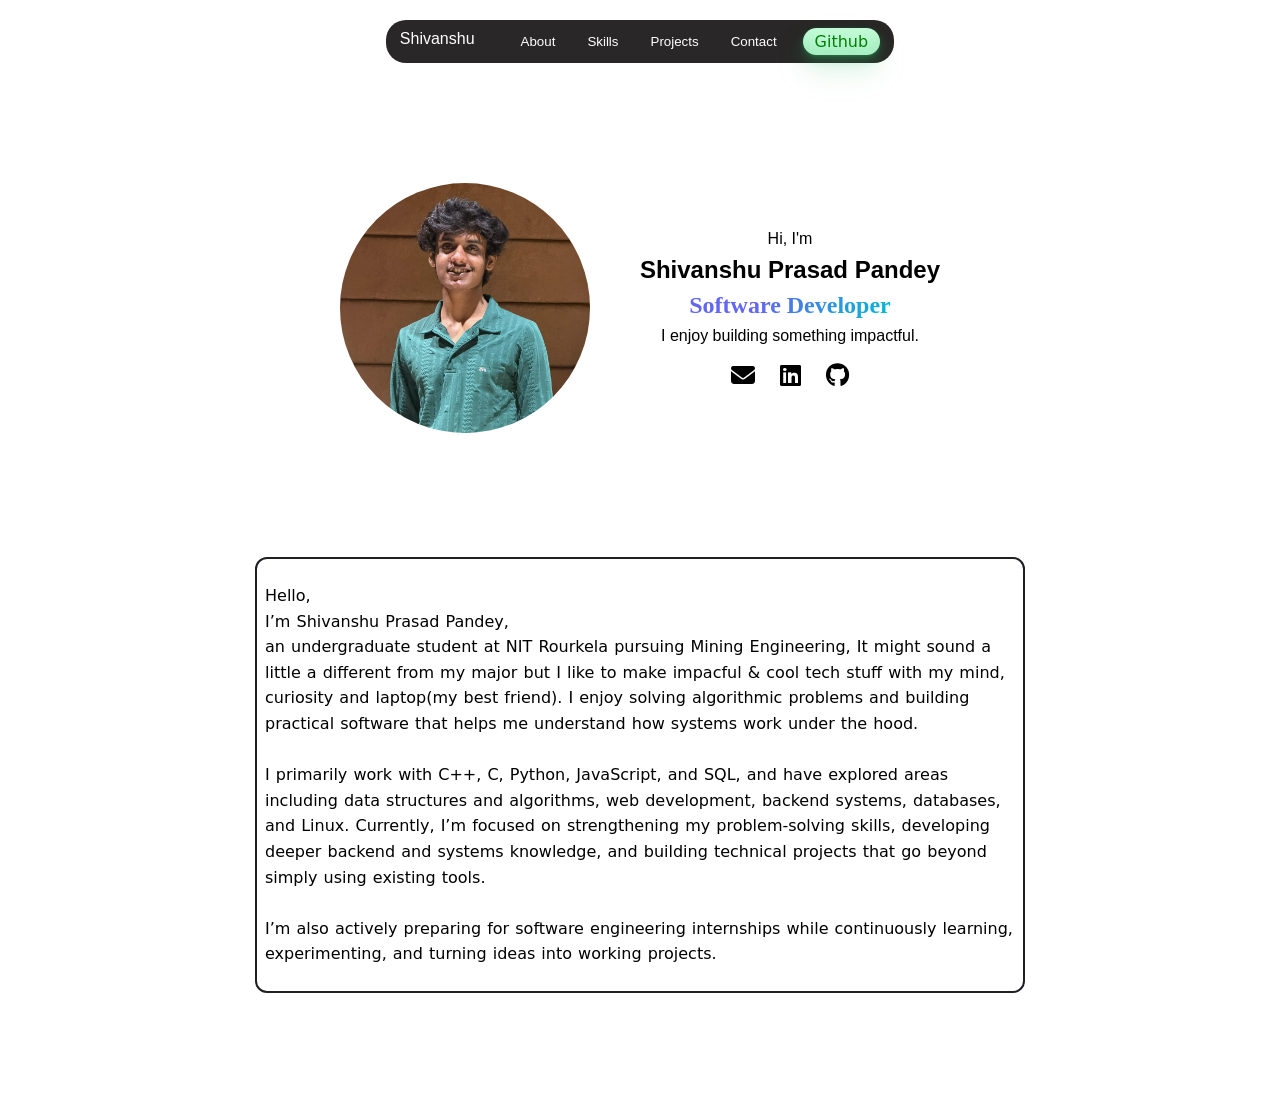
==== main.html @ 947d1b19 "I have reached to the skill section currently i started had started with the top navigation bar" ====
<!DOCTYPE html>
<html lang="en">
<head>
  <link rel="stylesheet" href="main.css">

  <link
    rel="stylesheet"
    href="https://cdnjs.cloudflare.com/ajax/libs/font-awesome/6.5.2/css/all.min.css"
  >

</head>
<body>
  <div class="Top-Home-Row">
    <span class="Top-Row-Name">Shivanshu</span>

    <button class="Top-Row-Button">About</button>

    <button class="Top-Row-Button">Skills</button>

    <button class="Top-Row-Button">Projects</button>

    <button class="Top-Row-Button">Contact</button>

    <a href="https://github.com/shivanshu-create" target="_blank" class="Top-Row-Button-Github">Github</a>
  </div>

  <section class="hero">
    <div class="hero-image">
      <img src="my_image.jpg" alt="My Image">
    </div>
    <div class="hero-info">
      <p class="hi-text">Hi, I'm</p>

      <h1 class="name-text">Shivanshu Prasad Pandey</h1>

      <h2 class="software-developer-text">Software Developer</h2>

      <p class="define-me">
        I enjoy building something impactful.
      </p>
      
      <div class="social-icons">
          <a href="mailto:shivanshup938@gmail.com" target="_blank">
              <i class="fa-solid fa-envelope"></i>
          </a>

          <a href="https://www.linkedin.com/in/shivanshu-prasad-pandey-24659133a/" target="_blank">
              <i class="fa-brands fa-linkedin"></i>
          </a>

          <a href="https://github.com/shivanshu-create" target="_blank">
              <i class="fa-brands fa-github"></i>
          </a>
      </div>

    </div>
  </section>

  <div class="about-box">
    <p class="about-text">
      Hello,<br>
      I’m Shivanshu Prasad Pandey,<br>
      an undergraduate student at NIT Rourkela pursuing Mining Engineering, It might sound a little a different from my major but I like to make impacful & cool tech stuff with my mind, curiosity and laptop(my best friend). I enjoy solving algorithmic problems and building practical software that helps me understand how systems work under the hood.<br><br>
      I primarily work with C++, C, Python, JavaScript, and SQL, and have explored areas including data structures and algorithms, web development, backend systems, databases, and Linux. Currently, I’m focused on strengthening my problem-solving skills, developing deeper backend and systems knowledge, and building technical projects that go beyond simply using existing tools.<br><br>
      I’m also actively preparing for software engineering internships while continuously learning, experimenting, and turning ideas into working projects.

    </p>
  </div>

  <script src="main.js"></script>  
</body>
</html>
---- main.css ----
/* Top Row Navigation Bar */

.Top-Home-Row {
  background-color: rgb(41, 39, 39);

  padding-left: 14px;
  padding-right: 14px;
  padding-top: 8px;
  padding-bottom:8px;

  display: flex;
  gap: 20px;

  
  border-radius: 20px;

  margin: 20px auto; /* keep the left right maring auto */
  width:fit-content; /* keep the size upto content only */
}

.Top-Row-Name {
  color: white;
  font-weight: 500;
  font-family: 'Lucida Sans', 'Lucida Sans Regular', 'Lucida Grande', 'Lucida Sans Unicode', Geneva, Verdana, sans-serif;
  margin-top: 2px;
  margin-right: 20px;
  transition: all 250ms;
}

.Top-Row-Name:hover {
  transform: scale(1.2);
  font-style: italic;
}

.Top-Row-Button {
  background-color: rgb(41, 39, 39);
  color: white;

  cursor: pointer;
  border: 0;
  transition: all 250ms;
}

.Top-Row-Button:hover {
  transform: scale(1.2) rotate(-25deg);
  background-color: white;
  color: black;
}

.Top-Row-Button-Github{
  background-color: #c2fbd7;
  border-radius: 50px;
  box-shadow: rgba(44, 187, 99, .2) 0 -25px 18px -14px inset,rgba(44, 187, 99, .15) 0 1px 2px,rgba(44, 187, 99, .15) 0 2px 4px,rgba(44, 187, 99, .15) 0 4px 8px,rgba(44, 187, 99, .15) 0 8px 16px,rgba(44, 187, 99, .15) 0 16px 32px;
  color: green;
  cursor: pointer;
  display: inline-block;
  font-family: CerebriSans-Regular,-apple-system,system-ui,Roboto,sans-serif;
  padding: 4px 12px;
  text-align: center;
  text-decoration: none;
  transition: all 250ms;
  border: 0;
  user-select: none;
  -webkit-user-select: none;
  touch-action: manipulation;
}

.Top-Row-Button-Github:hover {
  box-shadow: rgba(44,187,99,.35) 0 -25px 18px -14px inset,rgba(44,187,99,.25) 0 1px 2px,rgba(44,187,99,.25) 0 2px 4px,rgba(44,187,99,.25) 0 4px 8px,rgba(44,187,99,.25) 0 8px 16px,rgba(44,187,99,.25) 0 16px 32px;
  transform: scale(1.2) rotate(-25deg);
}

/*  -------- Hero-Section ----------- */

.hero {
  margin-top: 120px;

  display: flex;
  align-items: center;
  gap: 50px;
  justify-content: center;
}

.hero-image img {
  width: 250px;
  height: 250px;

  object-fit: cover;
  border-radius: 50%;
  padding: auto;

  transition: 
    transform 0.5s ease,
    filter 0.5s ease;
}

.hero-image img:hover, .hero-image img:focus-visible {
  filter: brightness(1.1);
}

@media (prefers-reduced-motion: no-preference) {
  .hero-image img:hover, .hero-image img:focus-visible {
    transform: scale(1.08) translateY(-12px);
  }
}


.hero-info h1,
.hero-info h2,
.hero-info p {
  margin: 0;
}

.hero-info {
  display: flex;
  flex-direction: column;
  align-items: center;
  text-align: center;
  gap: 8px;
}

.hi-text {
  font-family: "BPMF Hunninn", sans-serif;
}

.name-text {
  font-family: "BPMF Hunninn", sans-serif;
}

.software-developer-text {
    font-size: 24px;
    font-weight: 600;

    background: linear-gradient(117deg, #6366f1 3%, #6366f1 4%, #6366f1 35%, #06b6d4 95%);
    -webkit-background-clip: text;
    -webkit-text-fill-color: transparent;
}

.define-me {
  font-family: "Preahvihear", sans-serif;
}

.social-icons {
  display: flex;
  gap: 25px;
  margin-top: 10px;
}

.social-icons a {
  color: black;
  font-size: 24px;
  transition: 200ms;
}

.social-icons a:hover {
  transform: scale(1.25);
  color: #0077ff;
}

/* ------------about section --------------  */

.about-box {
  border: 2px solid rgb(31, 31, 36);

  border-radius: 12px;
  padding: 8px;

  width: fit-content;
  max-width: 750px;
  margin: 120px auto;

  display: flex;
  align-items: center;

}

@keyframes hover-shine {
    from {
        transform: translateX(-120%) skewX(-20deg);
    }

    to {
        transform: translateX(220%) skewX(-20deg);
    }
}


.about-text {
  font-family: system-ui, -apple-system, BlinkMacSystemFont, 'Segoe UI', Roboto, Oxygen, Ubuntu, Cantarell, 'Open Sans', 'Helvetica Neue', sans-serif;
  word-spacing: 1px;
  line-height: 1.6;

  position: relative;
  overflow: hidden;
}

/* The shine */
.about-text::before {
    content: "";
    position: absolute;
    inset: 0;

    background: linear-gradient(
        120deg,
        transparent 30%,
        rgba(255, 255, 255, 0.6) 50%,
        transparent 70%
    );

    transform: translateX(-120%) skewX(-20deg);

    pointer-events: none;
}

/* Trigger animation when hovering */
@media (prefers-reduced-motion: no-preference) {
    .about-text:hover::before {
        animation: hover-shine 0.8s ease 1;
    }
}
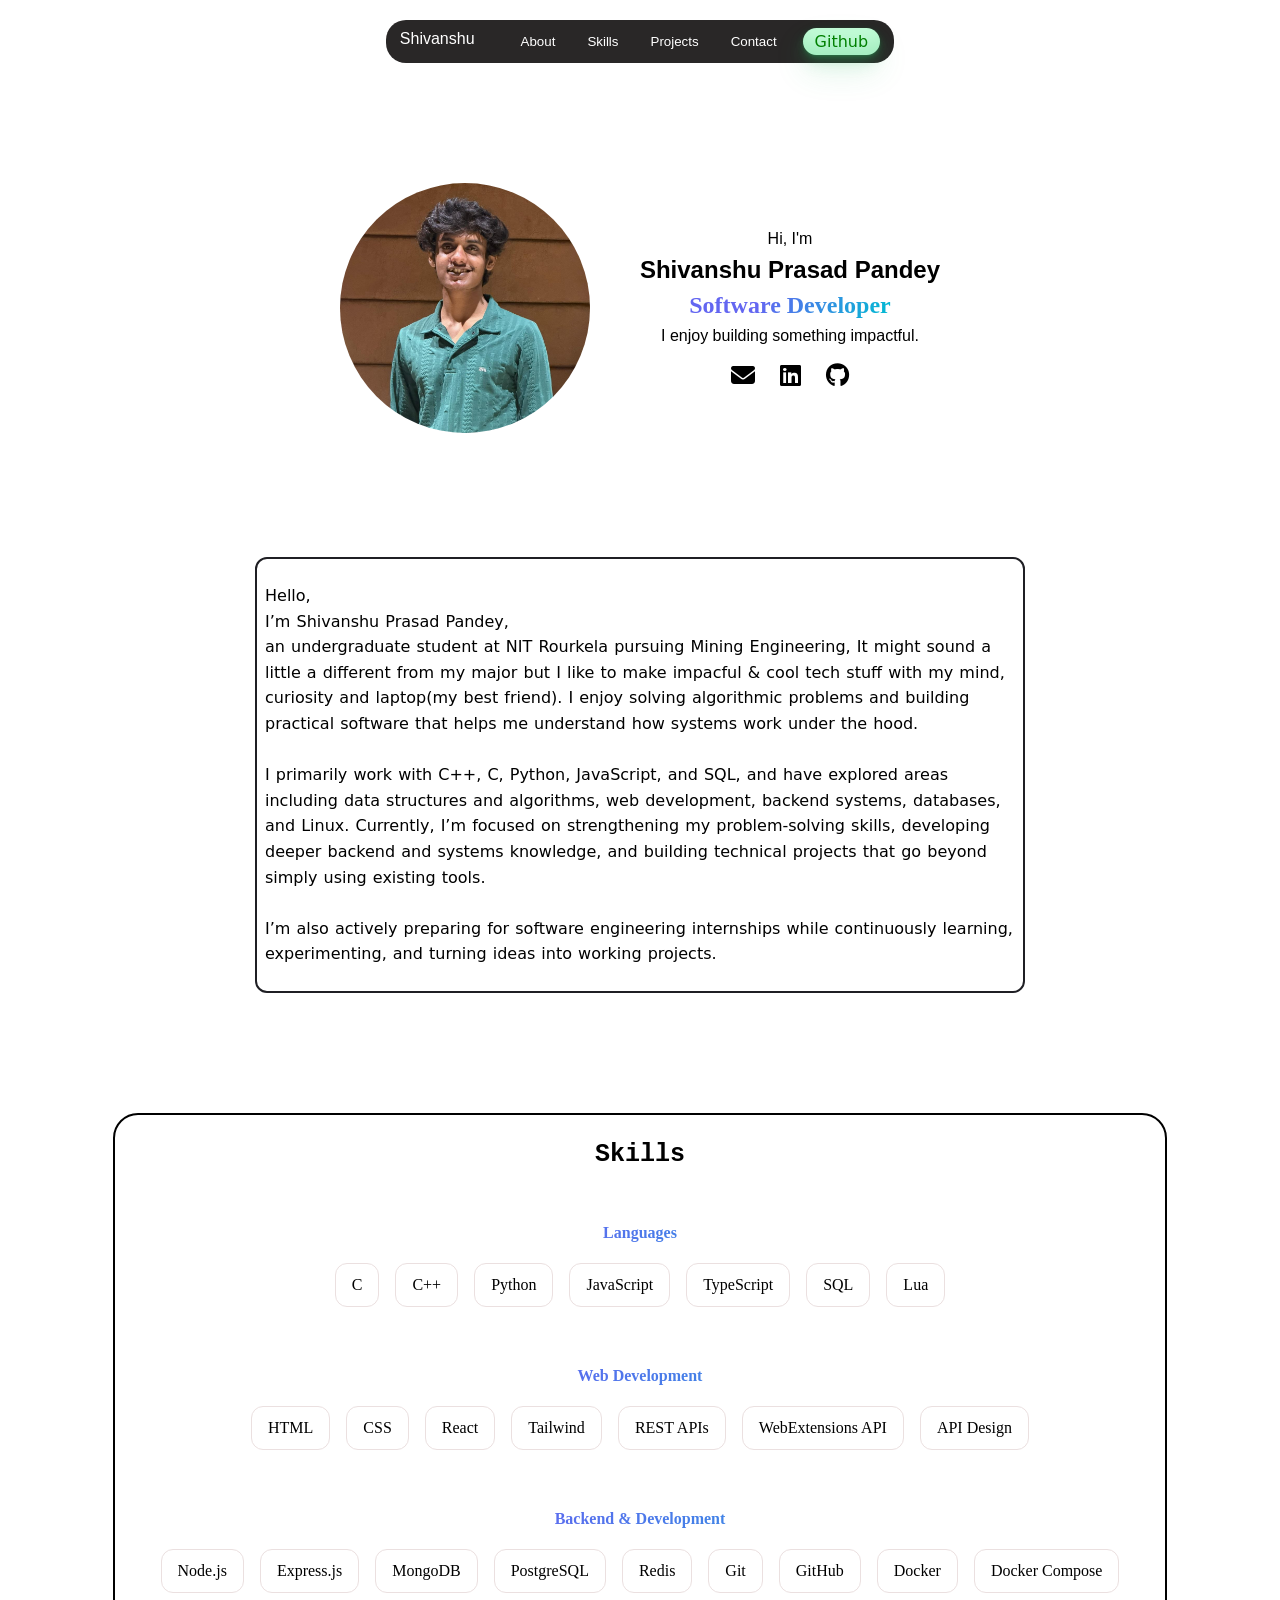
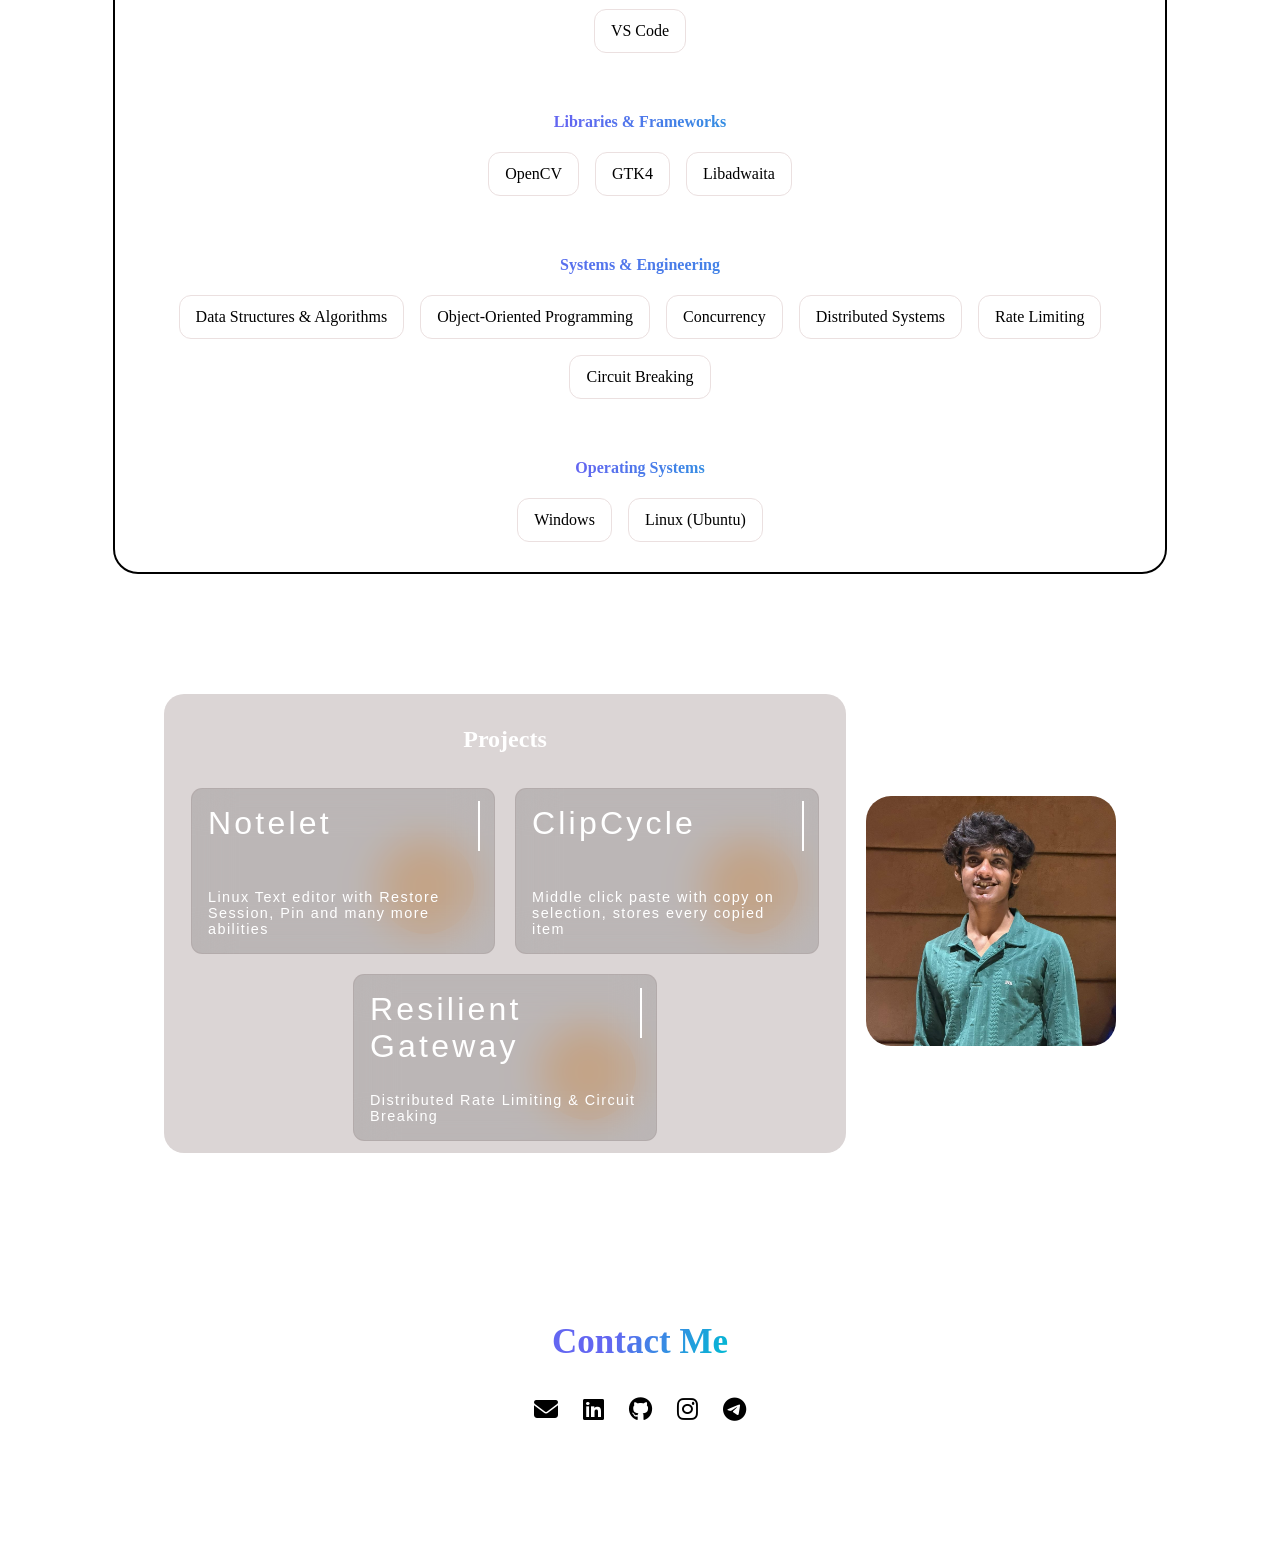
==== commit 7553f82b: "Skills, Projects(ui) & Contact sections has been completed." ====
--- a/main.html
+++ b/main.html
@@ -67,6 +67,45 @@
     </p>
   </div>
 
+  <div class="skill-section" id="skills-container">
+    <h3 class="skill-heading">Skills</h3>
+  </div>
+
+  <div class="project-plus-image">
+    <section class="projects-section">
+      <h2 class="projects-heading">Projects</h2>
+
+      <div id="projects" class="project-full-box"></div>
+    </section>
+    <div class="project-image">
+        <img src="my_image.jpg" alt="My Image">
+    </div>
+  </div>
+  <section class="contact-me">
+    <h2 class="contact-me-heading">Contact Me</h2>
+    <div class="social-icons">
+        <a href="mailto:shivanshup938@gmail.com" target="_blank">
+            <i class="fa-solid fa-envelope"></i>
+        </a>
+
+        <a href="https://www.linkedin.com/in/shivanshu-prasad-pandey-24659133a/" target="_blank">
+            <i class="fa-brands fa-linkedin"></i>
+        </a>
+
+        <a href="https://github.com/shivanshu-create" target="_blank">
+            <i class="fa-brands fa-github"></i>
+        </a>
+
+        <a href="https://www.instagram.com/shivanshu______19/" target="_blank">
+            <i class="fa-brands fa-instagram"></i>
+        </a>
+
+        <a href="https://web.telegram.org/k/#@shivanshu3132" target="_blank">
+            <i class="fa-brands fa-telegram"></i>
+        </a>
+    </div>
+  </section>
+
   <script src="main.js"></script>  
 </body>
 </html>
--- a/main.css
+++ b/main.css
@@ -91,7 +91,8 @@
 
   transition: 
     transform 0.5s ease,
-    filter 0.5s ease;
+    filter 0.5s ease,
+    box-shodow 0.5s ease;
 }
 
 .hero-image img:hover, .hero-image img:focus-visible {
@@ -101,6 +102,7 @@
 @media (prefers-reduced-motion: no-preference) {
   .hero-image img:hover, .hero-image img:focus-visible {
     transform: scale(1.08) translateY(-12px);
+    box-shadow: 5px 5px 10px rgba(13, 56, 56, 0.685);
   }
 }
 
@@ -217,4 +219,229 @@
     .about-text:hover::before {
         animation: hover-shine 0.8s ease 1;
     }
-}+}
+
+/* ---------------- Skills section --------------------- */
+
+.skill-section {
+  display: flex;
+  flex-direction: column;
+  justify-content: center;
+  align-items: center;
+  text-align: center;
+
+  
+
+  max-width: 1050px;
+  margin: 120px auto;
+  border-radius: 25px;
+  border: solid 2px black
+}
+
+.skill-heading {
+  font-size: 25px;
+  font-family: Liberation Mono, Bold;
+}
+
+.Skill {
+  margin: 30px;
+  
+  display: flex;
+  flex-wrap: wrap;
+  justify-content: center;
+  gap: 16px;
+}
+
+.Skill h4 {
+  flex-basis: 100%;
+  margin: 0 0 5px 0;
+  background: linear-gradient(117deg, #5d5eb0 3%, #6366f1 4%, #6366f1 35%, #06b6d4 100%);
+  -webkit-background-clip: text;
+  -webkit-text-fill-color: transparent;
+}
+
+.skill-name {
+  display: inline-block;
+
+  background-color: #fff;
+  padding: 12px 16px;
+
+  border-radius: 12px;
+  border: solid 1px rgb(235, 224, 224);
+
+  transition: transform 250ms ease, box-shadow 250ms ease;
+}
+
+.skill-name:hover {
+  transform: scale(1.08);
+
+  box-shadow:
+    0 6px 20px rgba(18, 18, 18, 0.1);
+}
+
+/* -------------- Projects ---------------  */
+
+.project-plus-image {
+  display: flex;
+  margin: 120px 12px;
+  gap: 20px;
+  justify-content: center;
+  align-items: center;
+}
+ 
+.projects-section {
+  background-color: #dbd5d5;
+  border-radius: 20px;
+  padding: 12px 16px;
+
+  width: fit-content;
+  max-width: 650px;
+
+  display: flex;
+  flex-wrap: wrap;
+  justify-content: center;
+  gap: 20px;
+}
+
+.projects-heading {
+  color: white;
+  margin-bottom: 10px;
+  margin-bottom: 15px;
+}
+
+.project-full-box {
+  display: flex;
+  flex-wrap: wrap;
+  gap: 20px;
+  justify-content: center;
+}
+
+.container {
+  color: rgb(255, 255, 255);
+  position: relative;
+  font-family: sans-serif;
+}
+
+.container::before,
+.container::after {
+  content: "";
+  background-color: #f786164c;
+  position: absolute;
+}
+
+.container::before {
+  border-radius: 50%;
+  width: 6rem;
+  height: 6rem;
+  top: 30%;
+  right: 7%;
+}
+
+.container::after {
+  content: "";
+  position: absolute;
+  height: 3rem;
+  top: 8%;
+  right: 5%;
+  border: 1px solid;
+}
+
+.container .box {
+  max-width: 16.875em;
+  min-height: 8.275em;
+  padding: 1rem;
+  background-color: rgba(22, 22, 22, 0.155);
+  border: 1px solid rgba(152, 136, 136, 0.222);
+  -webkit-backdrop-filter: blur(20px);
+  backdrop-filter: blur(20px);
+  border-radius: 0.7rem;
+  transition: all ease 0.3s;
+}
+
+.container .box {
+  display: flex;
+  flex-direction: column;
+  justify-content: space-between;
+
+  cursor: pointer;
+}
+
+.container .box .title {
+  font-size: 2rem;
+  font-weight: 500;
+  letter-spacing: 0.1em;
+}
+
+.container .box div strong {
+  display: block;
+  margin-bottom: 0.5rem;
+}
+
+.container .box div p {
+  margin: 0;
+  font-size: 0.9em;
+  font-weight: 300;
+  letter-spacing: 0.1em;
+}
+
+.container .box div span {
+  font-size: 0.7rem;
+  font-weight: 300;
+}
+
+.container .box div span:nth-child(3) {
+  font-weight: 500;
+  margin-right: 0.2rem;
+}
+
+.container .box:hover {
+  box-shadow: 0px 0px 20px 1px #f8b97b3f;
+  border: 1px solid rgba(248, 156, 156, 0.149);
+  transform: scale(1.02);
+}
+
+.project-image img {
+  width: 250px;
+  height: 250px;
+
+  object-fit: cover;
+  border-radius: 25px;
+  padding: auto;
+
+  transition: 
+    transform 0.35s ease,
+    filter 0.35s ease,
+    box-shodow 0.35s ease;
+}
+
+.project-image img:hover, .project-image img:focus-visible {
+  filter: brightness(1.02);
+}
+
+@media (prefers-reduced-motion: no-preference) {
+  .project-image img:hover, .project-image img:focus-visible {
+    transform: scale(1.02) translateY(-4px);
+    box-shadow: 5px 5px 10px rgba(25, 28, 28, 0.6);
+  }
+}
+
+/* ----------- contact ----------------- */
+
+.contact-me-heading {
+  font-family: cursive;
+  margin-bottom: 25px;
+  font-size: 35px;
+
+  background: linear-gradient(117deg, #6366f1 3%, #6366f1 4%, #6366f1 35%, #06b6d4 95%);
+  -webkit-background-clip: text;
+  -webkit-text-fill-color: transparent;
+}
+
+.contact-me {
+  display: flex;
+  flex-direction: column;
+  align-items: center;
+  margin: 120px auto;
+  padding: 20px;
+}
+
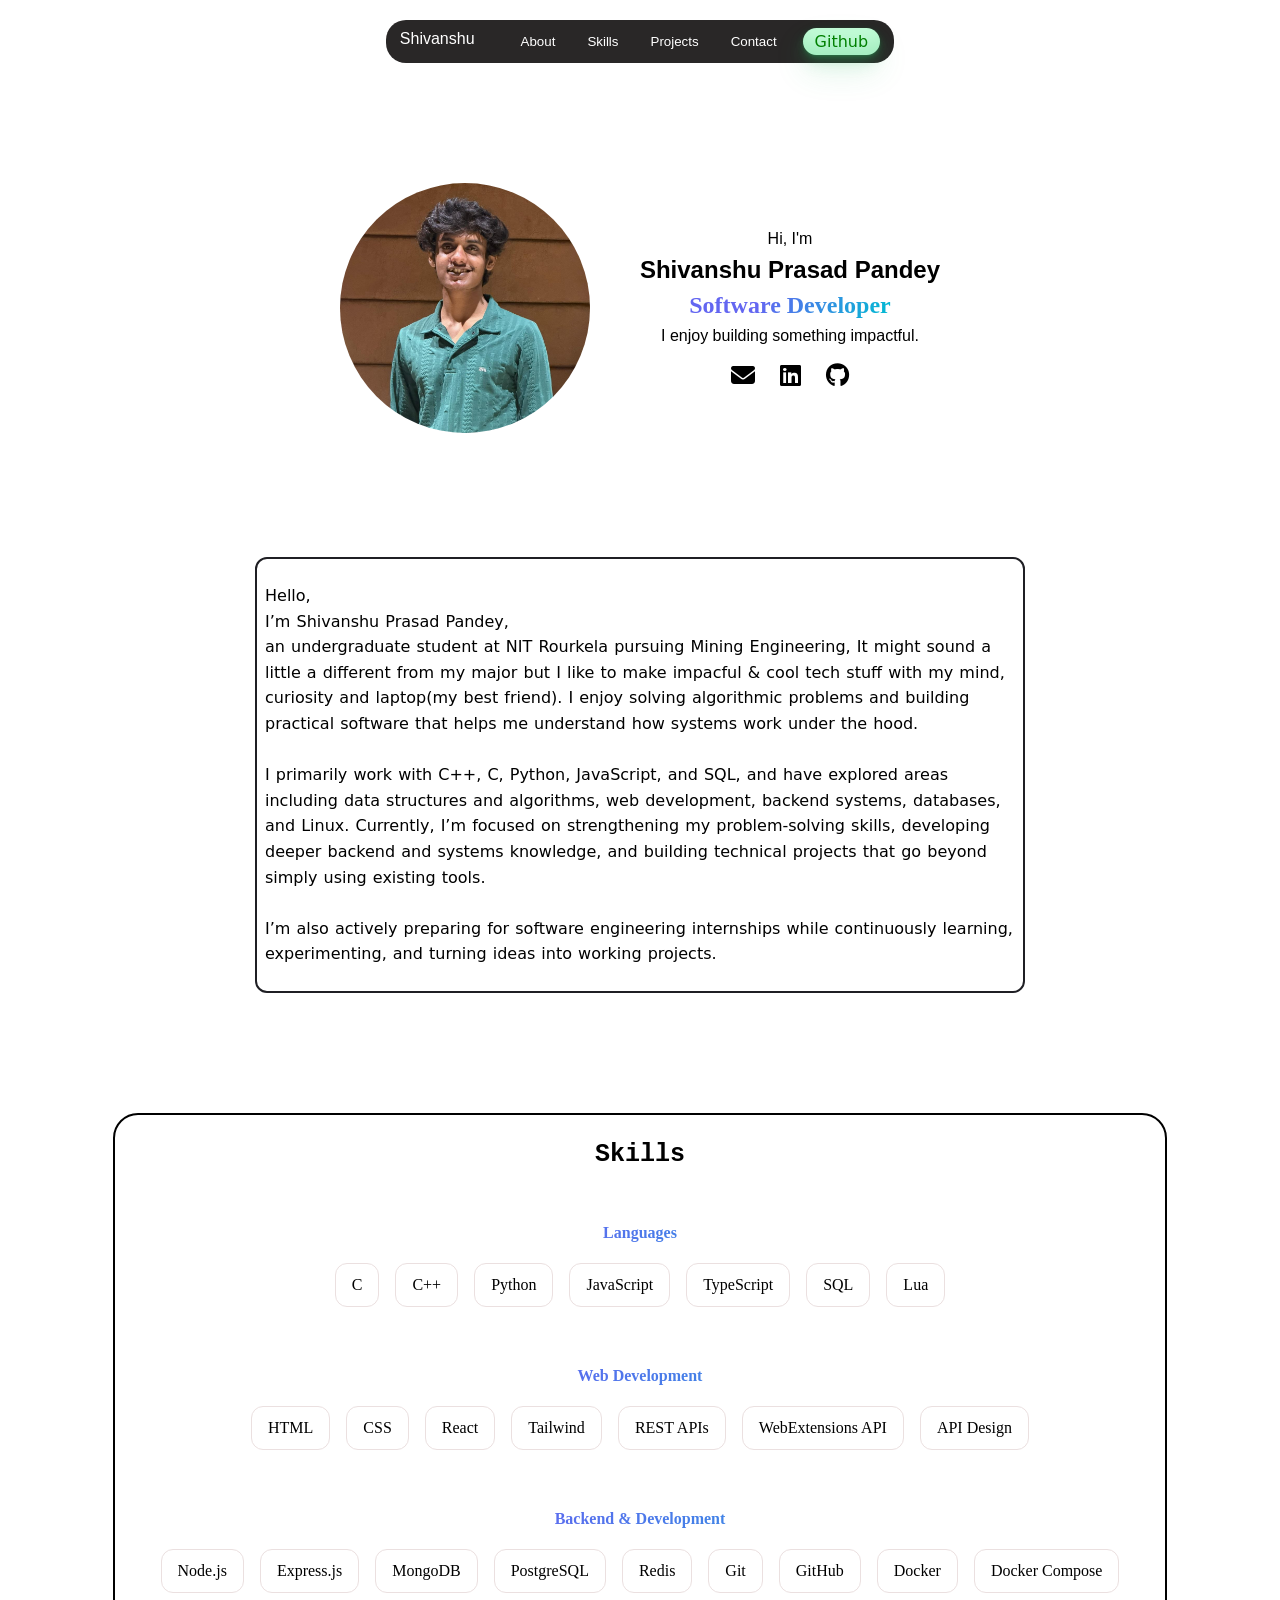
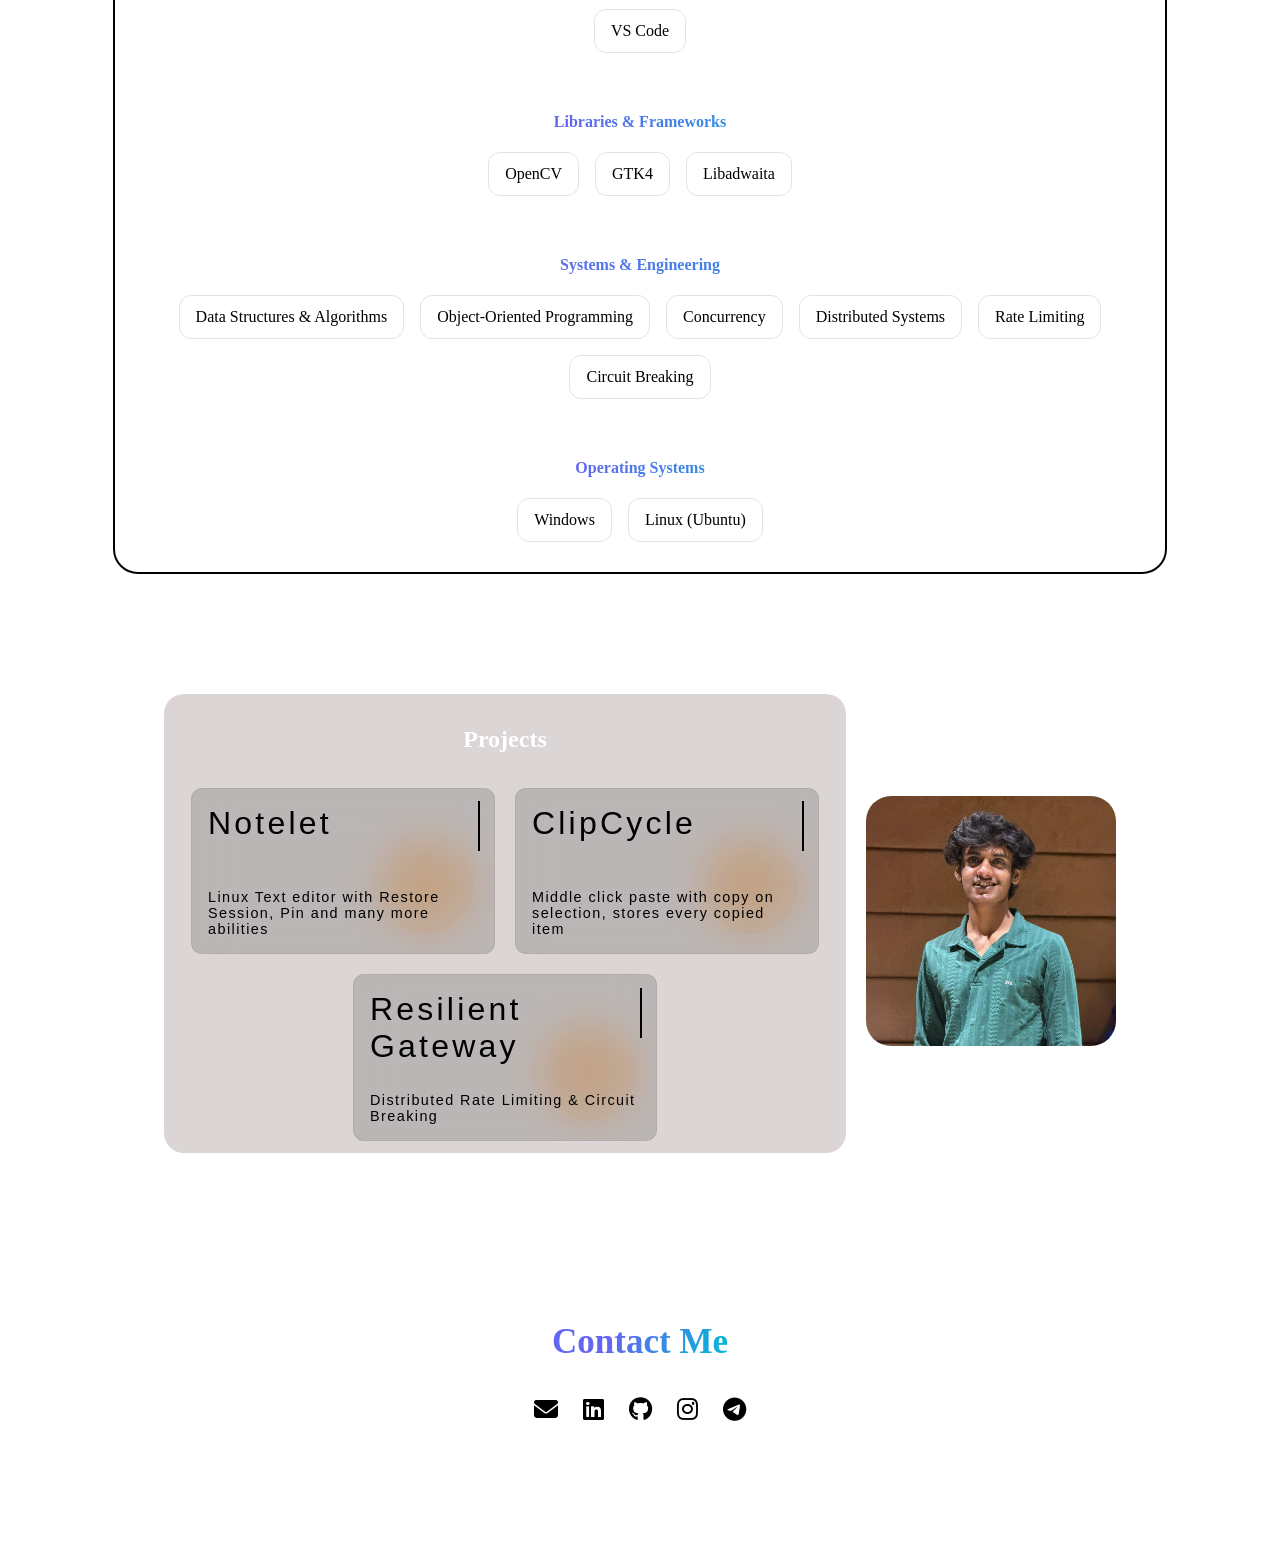
==== commit 59ac217a: "Project backend & its contect for each specific project complete i have completed the css and html w" ====
--- a/main.html
+++ b/main.html
@@ -13,20 +13,20 @@
   <div class="Top-Home-Row">
     <span class="Top-Row-Name">Shivanshu</span>
 
-    <button class="Top-Row-Button">About</button>
+    <button class="Top-Row-Button" data-target="about">About</button>
 
-    <button class="Top-Row-Button">Skills</button>
+    <button class="Top-Row-Button" data-target="skills-container">Skills</button>
 
-    <button class="Top-Row-Button">Projects</button>
+    <button class="Top-Row-Button" data-target="projects-section">Projects</button>
 
-    <button class="Top-Row-Button">Contact</button>
+    <button class="Top-Row-Button" data-target="contact">Contact</button>
 
     <a href="https://github.com/shivanshu-create" target="_blank" class="Top-Row-Button-Github">Github</a>
   </div>
 
   <section class="hero">
     <div class="hero-image">
-      <img src="my_image.jpg" alt="My Image">
+      <img src="assets/my_image.jpg" alt="My Image">
     </div>
     <div class="hero-info">
       <p class="hi-text">Hi, I'm</p>
@@ -56,7 +56,7 @@
     </div>
   </section>
 
-  <div class="about-box">
+  <div class="about-box" id="about">
     <p class="about-text">
       Hello,<br>
       I’m Shivanshu Prasad Pandey,<br>
@@ -71,17 +71,17 @@
     <h3 class="skill-heading">Skills</h3>
   </div>
 
-  <div class="project-plus-image">
+  <div class="project-plus-image" id="projects-section">
     <section class="projects-section">
       <h2 class="projects-heading">Projects</h2>
 
       <div id="projects" class="project-full-box"></div>
     </section>
     <div class="project-image">
-        <img src="my_image.jpg" alt="My Image">
+        <img src="assets/my_image.jpg" alt="My Image">
     </div>
   </div>
-  <section class="contact-me">
+  <section class="contact-me" id="contact">
     <h2 class="contact-me-heading">Contact Me</h2>
     <div class="social-icons">
         <a href="mailto:shivanshup938@gmail.com" target="_blank">
--- a/main.css
+++ b/main.css
@@ -1,3 +1,45 @@
+/* Smooth Scroll & Custom Scrollbar */
+html {
+  scroll-behavior: smooth;
+  scrollbar-color: #6366f1 #f1f5f9;
+}
+
+/* Chrome, Edge, Safari, Opera */
+::-webkit-scrollbar {
+  width: 14px;
+}
+
+::-webkit-scrollbar-track {
+  background: transparent;
+  transition: background 0.3s ease;
+}
+
+::-webkit-scrollbar-track:hover {
+  background: #f1f5f9;
+  width: 15px;
+}
+
+::-webkit-scrollbar-thumb {
+  background: linear-gradient(180deg, #6366f1 3%, #6366f1 35%, #06b6d4 95%);
+  background-clip: padding-box;
+  border: 4px solid transparent;
+  border-radius: 10px;
+  transition: border-width 0.2s ease, background 0.2s ease, box-shadow 0.2s ease;
+}
+
+::-webkit-scrollbar-thumb:hover {
+  background: linear-gradient(180deg, #4f46e5 3%, #4338ca 35%, #0891b2 95%);
+  background-clip: padding-box;
+  border: 1px solid transparent;
+  box-shadow: 0 0 10px rgba(99, 102, 241, 0.4);
+  width: 15px;
+}
+
+::-webkit-scrollbar-thumb:active {
+  border: 0px solid transparent;
+  width: 15px;
+}
+
 /* Top Row Navigation Bar */
 
 .Top-Home-Row {
@@ -356,13 +398,9 @@
   backdrop-filter: blur(20px);
   border-radius: 0.7rem;
   transition: all ease 0.3s;
-}
-
-.container .box {
   display: flex;
   flex-direction: column;
   justify-content: space-between;
-
   cursor: pointer;
 }
 
